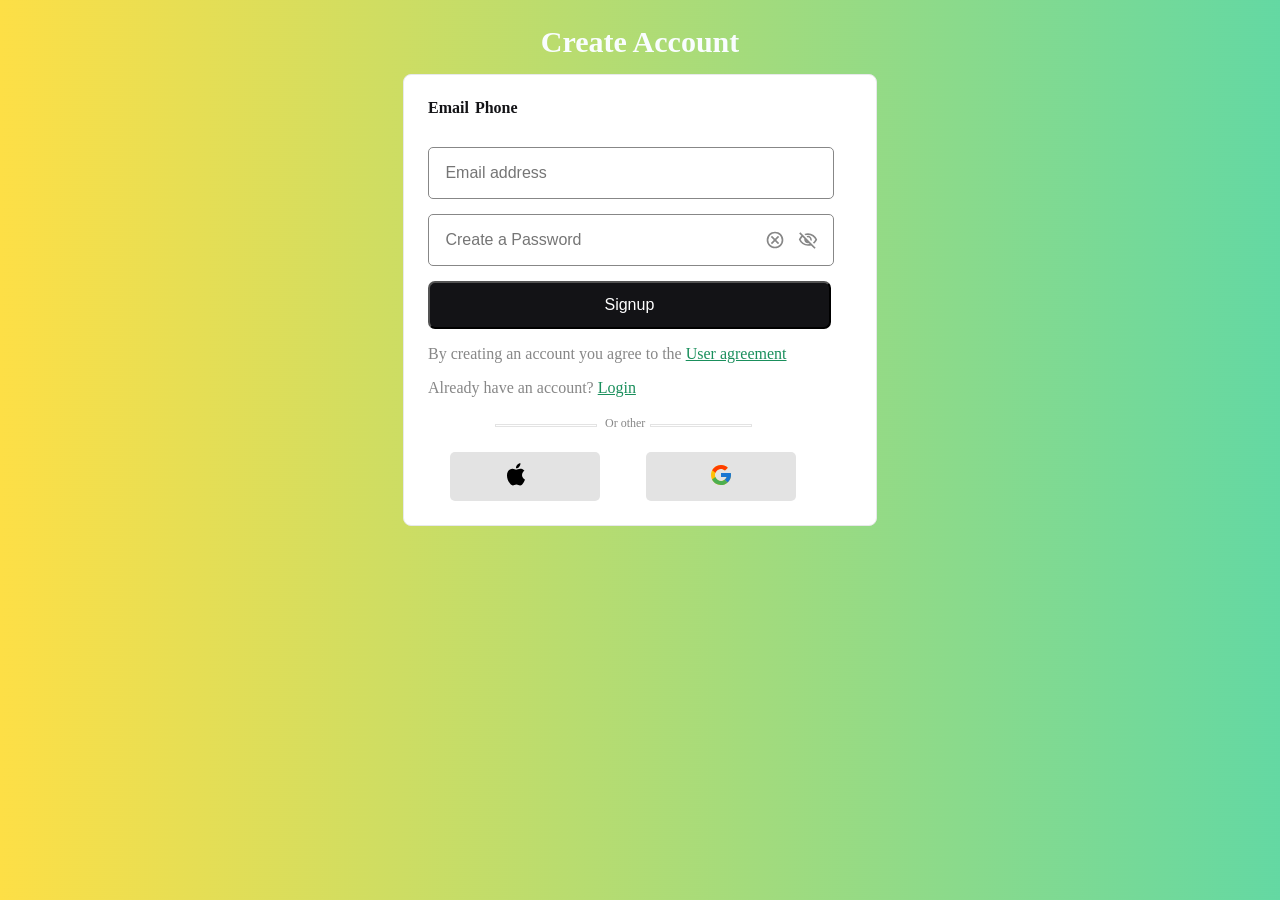
==== Public/signup.htm @ 79fd14b7 "added files" ====
<!DOCTYPE html>
<html lang="en">
<head>
    <meta charset="UTF-8">
    <meta name="viewport" content="width=device-width, initial-scale=1.0">
    <link rel="stylesheet" href="/FE/css/login.css">
    <link rel="stylesheet" href="css/login.css">
    
    <link rel="stylesheet" href="css/sigin-style.css">
    <title>Signup</title>
</head>
<body>
    <style>
    </style>
        <section class="header">
            <header>
                <h1> Create Account</h1>
            </header>
            

        </section>
        <div class="container">
    
        <!-- <section class="scan-qr">
            <div id="scan-qr">
            </div>
            <div class="scan-txt">
                <p id="txt1">Login with QR code</p>
                <p id="txt2">kindly scan code with <a href="#">app</a> for quick login</p>
            </div>
        </section> -->
        <main class="style-container">
            <div class="label">
                <span class="em-style">Email</span>
                
                <span class="em-style">Phone</span>
            </div>
            <form action="back.php" method="post" name="login-form">
                <div class="name-email">
                    <span class="p-w">
                    <input type="text" name="email" id="email" placeholder=" Email address" autocomplete="on">
                    </span>
                    <div class="email-error">
                        <!--  -->
                    </div>
                    
                </div>

                <div class="password">

                    <span class="p-w">
                        <input type="password" name="pass" id="password" minlength="6" placeholder=" Create a Password" autocomplete="on">
                        <span class="icon delete" title="clear Password"></span>
                        <span class="icon reveal" title="show password"></span>
                    </span>
                    <div class="pass-error"></div>
                    
                </div>
                
                
                <div class="submit">
                    <input type="submit" value="Signup"  id="login">
                    <span id="rotate"></span>
                </div>
            </form>

            <aside>
                <p> By creating an account you agree to the <a href="/USER-AG">User agreement</a></p>
                <p> Already have an account? <a href="/">Login</a></p>
            </aside>
        
        <section class="oauth">
            <div class="other">
                <span> Or other</span>
              
            </div>
                <div class="oauth-btn">
                    <div class="btn-1">
                        <button class="btn-0">
                            <svg xmlns aria-hidden="true" viewBox="0 0 30 30" width="30px" height="30px" >    <path d="M25.565,9.785c-0.123,0.077-3.051,1.702-3.051,5.305c0.138,4.109,3.695,5.55,3.756,5.55 c-0.061,0.077-0.537,1.963-1.947,3.94C23.204,26.283,21.962,28,20.076,28c-1.794,0-2.438-1.135-4.508-1.135 c-2.223,0-2.852,1.135-4.554,1.135c-1.886,0-3.22-1.809-4.4-3.496c-1.533-2.208-2.836-5.673-2.882-9 c-0.031-1.763,0.307-3.496,1.165-4.968c1.211-2.055,3.373-3.45,5.734-3.496c1.809-0.061,3.419,1.242,4.523,1.242 c1.058,0,3.036-1.242,5.274-1.242C21.394,7.041,23.97,7.332,25.565,9.785z M15.001,6.688c-0.322-1.61,0.567-3.22,1.395-4.247 c1.058-1.242,2.729-2.085,4.17-2.085c0.092,1.61-0.491,3.189-1.533,4.339C18.098,5.937,16.488,6.872,15.001,6.688z"/>
                        </svg>

                        </button>
                    </div>
                    <div class="btn-2">
                        <button>
                            <svg aria-hidden="true"  viewBox="0 0 48 48" width="48px" height="18px"><path fill="#FFC107" d="M43.611,20.083H42V20H24v8h11.303c-1.649,4.657-6.08,8-11.303,8c-6.627,0-12-5.373-12-12c0-6.627,5.373-12,12-12c3.059,0,5.842,1.154,7.961,3.039l5.657-5.657C34.046,6.053,29.268,4,24,4C12.955,4,4,12.955,4,24c0,11.045,8.955,20,20,20c11.045,0,20-8.955,20-20C44,22.659,43.862,21.35,43.611,20.083z"/><path fill="#FF3D00" d="M6.306,14.691l6.571,4.819C14.655,15.108,18.961,12,24,12c3.059,0,5.842,1.154,7.961,3.039l5.657-5.657C34.046,6.053,29.268,4,24,4C16.318,4,9.656,8.337,6.306,14.691z"/><path fill="#4CAF50" d="M24,44c5.166,0,9.86-1.977,13.409-5.192l-6.19-5.238C29.211,35.091,26.715,36,24,36c-5.202,0-9.619-3.317-11.283-7.946l-6.522,5.025C9.505,39.556,16.227,44,24,44z"/><path fill="#1976D2" d="M43.611,20.083H42V20H24v8h11.303c-0.792,2.237-2.231,4.166-4.087,5.571c0.001-0.001,0.002-0.001,0.003-0.002l6.19,5.238C36.971,39.205,44,34,44,24C44,22.659,43.862,21.35,43.611,20.083z"/></svg>
                        </button>
                    </div>
                    
                
                </div>
            </main>
        </section>

    </div>
    <script src="dom.js/login.js"></script>
    <script src="/FE/dom.js/login.js"></script>
</body>

</html>
---- Public/css/login.css ----
body{
    margin: auto;
    min-height: 100%;
    margin:auto;
    overflow:auto;
    background-color: rgb(29, 68, 66);;
}

main{
    padding: 24px 16px;
    margin: 0 16px;
    background-color: #fff;
    border-radius: 8px;
    border: 1px solid #e7e9ea;
}


.header{
    display: flex;
    justify-content: center;
    overflow: hidden;
}
.header h1{
    font-size: 30px;
    font-weight: 700;
    color: #f9fdff;
    overflow: hidden;
    font-family: proxima-nova;
    margin-bottom: 15px;
}
section.scan-qr{
    display: none;
}
form{
    width: 100%;
    overflow: hidden;
}
.password{
    margin: 15px 20px 15px 0px;
}
.name-email{
    margin: 30px 20px 10px 0px;   
}
label{
    display: block;
    padding-bottom: 4px;
    color: #878787;
    overflow: hidden;
    font-size: 12px;
    font-family: sans-serif;
}
span.p-w{
   border: 1px solid #878787;
    width: 100%;
    overflow: hidden;
    display: flex;
    justify-content: space-between;
    border-radius: 5px;

}
span.p-w:hover{
    border: 1px solid #1a8f5c;
     width: 100%;
     border-radius: 5px;
 
 }
 span.p-w:active{
    border: 1px solid #1a8f5c;
     width: 100%;
     border-radius: 5px;
 
 }
 input#email {
    width: 100%;
 }
 input#password{
    width: 75%;
 }
input[type=text], input[type=password]{
    height: 48px;
    /* width: 100%; */
    border: 1px;
    margin: 0px 10px;
    /* padding-left: 12px; */
    font-size: 16px;
    border-radius: 5px;
 
}
input[type=text], input[type=password]:focus{
    border: 1px #1a8f5c;
}

.submit{
    margin-top: 15px;
}
input[type=submit]{
    width: 95%;
    height: 48px;
    background-color: #131316;
    color: white;
    font-size: inherit;
    border-radius: 7px;
    cursor: pointer;
    outline: none;
}
input[type=submit]:hover{
    background-color: #222225;
}
.error{
    margin-top: 4px;
    font-size: 14px;
    font-weight: 400;
    line-height: 20px;
    color: #c44749;
}

.display-error{
    position: relative;
    /* margin-top: 4px; */
    font-size: 14px;
    font-weight: 400;
    line-height: 20px;
    color: #c44749;
    transform: translateY(15%);
    transition: transform 0.3s ease-in-out;

}

#password:focus{
    outline: none; 
    text-emphasis-color: green;
}
#email:focus{
    outline: none; 
    text-emphasis-color: #1a8f5c;
    text-shadow: #1a8f5c;
}

.icon {
    background-repeat: no-repeat;
    background-position: center;
    width: 20px;
    box-sizing: border-box;
    margin-right: 5px;
    cursor: pointer;
}



.reveal {
    background-image: url('icons/visibility_off.svg');
    margin-right: 15px;
}

.forgot-p{
    overflow: hidden;
}

.forgot-p a{
    text-decoration: none;
    cursor: pointer;
    font-weight: 600;
    overflow: hidden;
    color: #1a8f5c;
}
.forgot-p a:hover{
    display: inline-block;
    color: #35358585;
}

aside{
    overflow: hidden;
    color: #878787;
}

aside p a{
    color: #1a8f5c;
}

.oauth{
    margin: 2px 25px 0px 2px;
}
.other{
    display: flex;
    align-items: center;
    justify-content: space-between;
    margin-bottom: 20px;
    overflow: hidden;
}
.oauth span{
    margin: 0 25px; 
    font-size: 12px; 
    line-height: 17px; 
    color: #878787;
    padding-left: 35px;
    border-left-width: 2px;

}
.oauth span::before{
    content: "";
    flex: 1;
    display: inline-block;
    width: 100px;
    height: 0.5px;
    border: 1px solid #e3e3e3;
    margin: 0 5px;

}
.oauth span::after{
    content: "";
    flex: 1;
    display: inline-block;
    width: 100px;
    height: 0.5px;
    border: 1px solid #e3e3e3;
    margin: 0 5px;
}

.oauth-btn{
    display: flex;
    flex-wrap: wrap;
    overflow: hidden;
    gap: 16px;
}


.btn-1 {
    margin: 0px 0px 0px 20px;
    color: #000;
    width: 150px;
    box-sizing: border-box;
    padding: 10px;
    overflow: hidden;
    border-radius: 5px;
    background-color: #e3e3e3;
    border-radius: 5px;
    cursor: pointer;
}

.btn-2 {
    margin: 0px 0px 0px 30px;
    color: #000;
    padding: 10px;
    background-color: #e3e3e3;
    width: 150px;
    border-radius: 5px;
    box-sizing: border-box;
    cursor: pointer;
}

.btn-1:hover, .btn-2:hover{
   background-color:#878787;
}
button{
    background: transparent;
    border: none;
    outline: none;
    height: 24px;
    cursor: pointer;
}
svg{
   height: inherit;
    padding: 0px 0px 0px 35px;
    
}


@media (max-width: 500px) {
    .oauth{
        margin:0%;
    }
    .oauth span{
        margin: 0px 0px 0px 12px;
        padding-left: 0%;
    }
    .btn-2{
        margin: auto;
        width: 120px;
        
  }
  .btn-1{
    margin-right: 4px;
    margin-bottom: 4px;
    width: 120px;
  }
}

@media  (min-width: 650px) and (max-width:1023px) {
    body{
        /* background: rgb(255,212,13);
        background: linear-gradient(90deg, rgba(255,212,13,0.9948354341736695) 0%, rgba(1,191,135,1) 45%, rgba(47,86,88,1) 100%); */
        background-image: url("icons/cool-background.png");
        /* background-repeat: no-repeat;
        background-size: contain; */
       
    }
    .header{
        margin-top: 30px;
    }
    .container{
    display: flex;
    align-items: center;
    justify-content: space-evenly;  
   }
    main {
        background-color: #fff;
        border-radius: 8px;
        border: 1px solid #e7e9ea;
        margin: 0;
        width: 424px;
        padding: 24px;
    }
    .delete {
        display: none;
        background-image: url('icons/cancel.svg');
    }
}
@media (min-width: 1024px) {
    body{
        /* background: rgb(255,212,13);
        background: linear-gradient(90deg, rgba(255,212,13,0.9948354341736695) 0%, rgba(1,191,135,1) 45%, rgba(47,86,88,1) 100%); */
        background-image: url("icons/cool-background.png");
        /* background-repeat: no-repeat;
        background-size: contain; */
       
    }
    .container{
    display: flex;
    align-items: center;
    justify-content: space-evenly;  
   }
   section.scan-qr{
    display: grid;
    place-items: center;
    align-items: center;
   
    margin-right: 80px;
    width: 420px;
    height: 369px;
    background: #e7e9ea;
    border-radius: 8px;
    align-self: center;
   }
   div#scan-qr{
    margin: 0 auto;
    width: 156px;
    margin-top: 45px;
    margin-left: 125px;
    align-self: center;
    height: 156px;
    background: #fff;
   }
   .scan-txt p#txt1{
    font-size: 22px;
    font-weight: 700;
    line-height: 27px;
    color: #131316;
    margin-bottom: 0px;
    font-style: normal;
    text-align: center;
    font-family: sans-serif;
   }
   .scan-txt p#txt2{
    margin-top: 0px;

   }
   .scan-txt P#txt2 a{
    color: #1a8f5c;
    cursor: pointer;
    text-decoration: none;
    text-emphasis: none;
   }
    main {
        background-color: #fff;
        border-radius: 8px;
        border: 1px solid #e7e9ea;
        margin: 0;
        width: 424px;
        padding: 24px;
    }
    .delete {
        display: none;
        background-image: url('icons/cancel.svg');
    }
}
---- Public/css/sigin-style.css ----
label{
    display: unset;
    padding-bottom: unset;
    color: unset;
    overflow: unset;
    font-size: unset;
    font-family: unset;
}
.label{
    display: flex;
}

span.em-style{
    display: flex;
    margin-right: 6px;
    justify-content: flex-start;
    color: #131316;
    cursor: pointer;
    font-weight: 600;
} 

span.em-style:active{
    border-bottom: 4px solid #119e5f;
    cursor:pointer; 
}
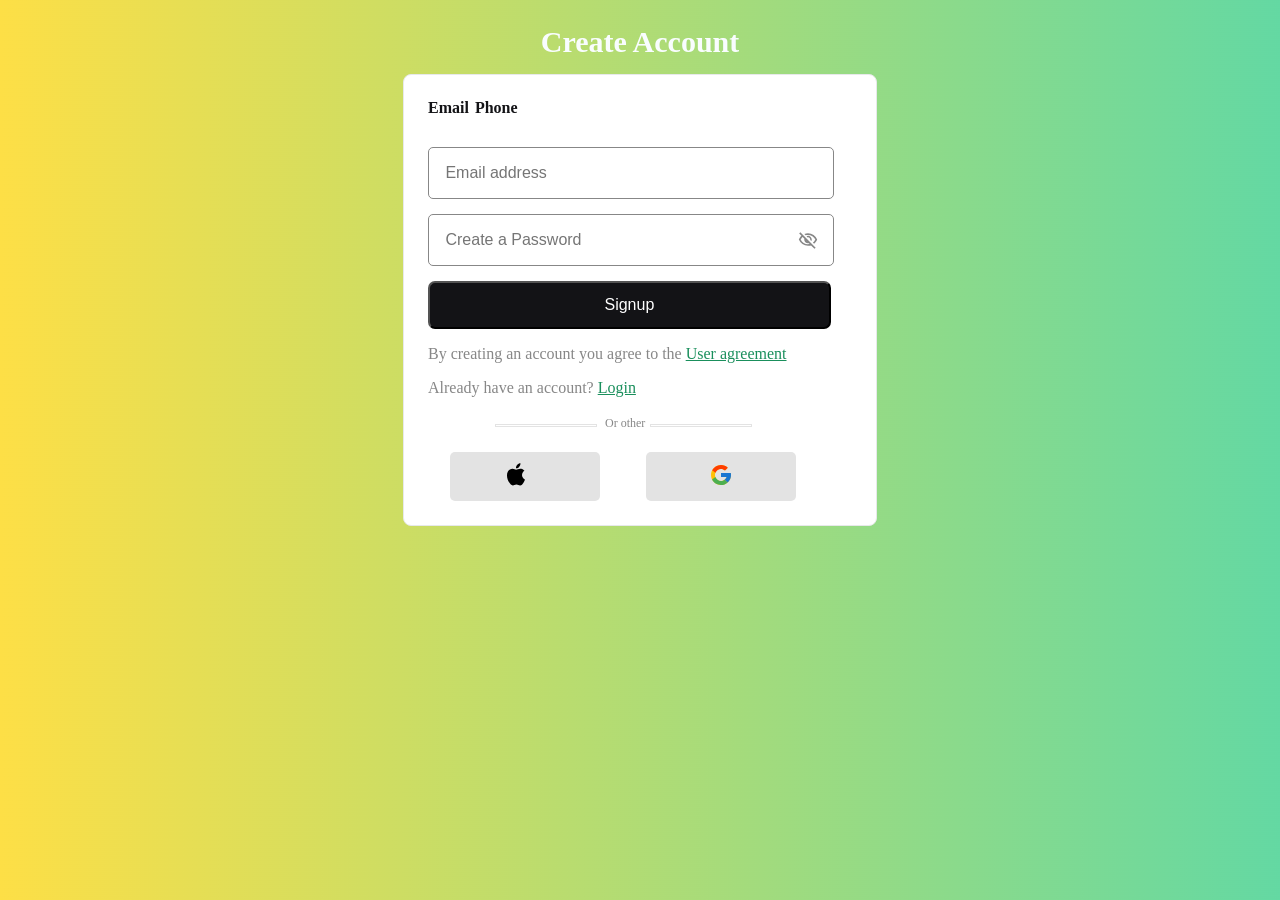
==== commit ca841cac: "added js for form submission" ====
--- a/Public/signup.htm
+++ b/Public/signup.htm
@@ -35,7 +35,7 @@
                 
                 <span class="em-style">Phone</span>
             </div>
-            <form action="back.php" method="post" name="login-form">
+            <form action="/register" method="POST" name="login-form">
                 <div class="name-email">
                     <span class="p-w">
                     <input type="text" name="email" id="email" placeholder=" Email address" autocomplete="on">
@@ -66,7 +66,7 @@
 
             <aside>
                 <p> By creating an account you agree to the <a href="/USER-AG">User agreement</a></p>
-                <p> Already have an account? <a href="/">Login</a></p>
+                <p> Already have an account? <a href="./login.htm">Login</a></p>
             </aside>
         
         <section class="oauth">
@@ -94,8 +94,8 @@
         </section>
 
     </div>
-    <script src="dom.js/login.js"></script>
-    <script src="/FE/dom.js/login.js"></script>
+    <script src="dom.js/reveal.js"></script>
+    <script src="/FE/dom.js/reveal.js"></script>
 </body>
 
 </html>
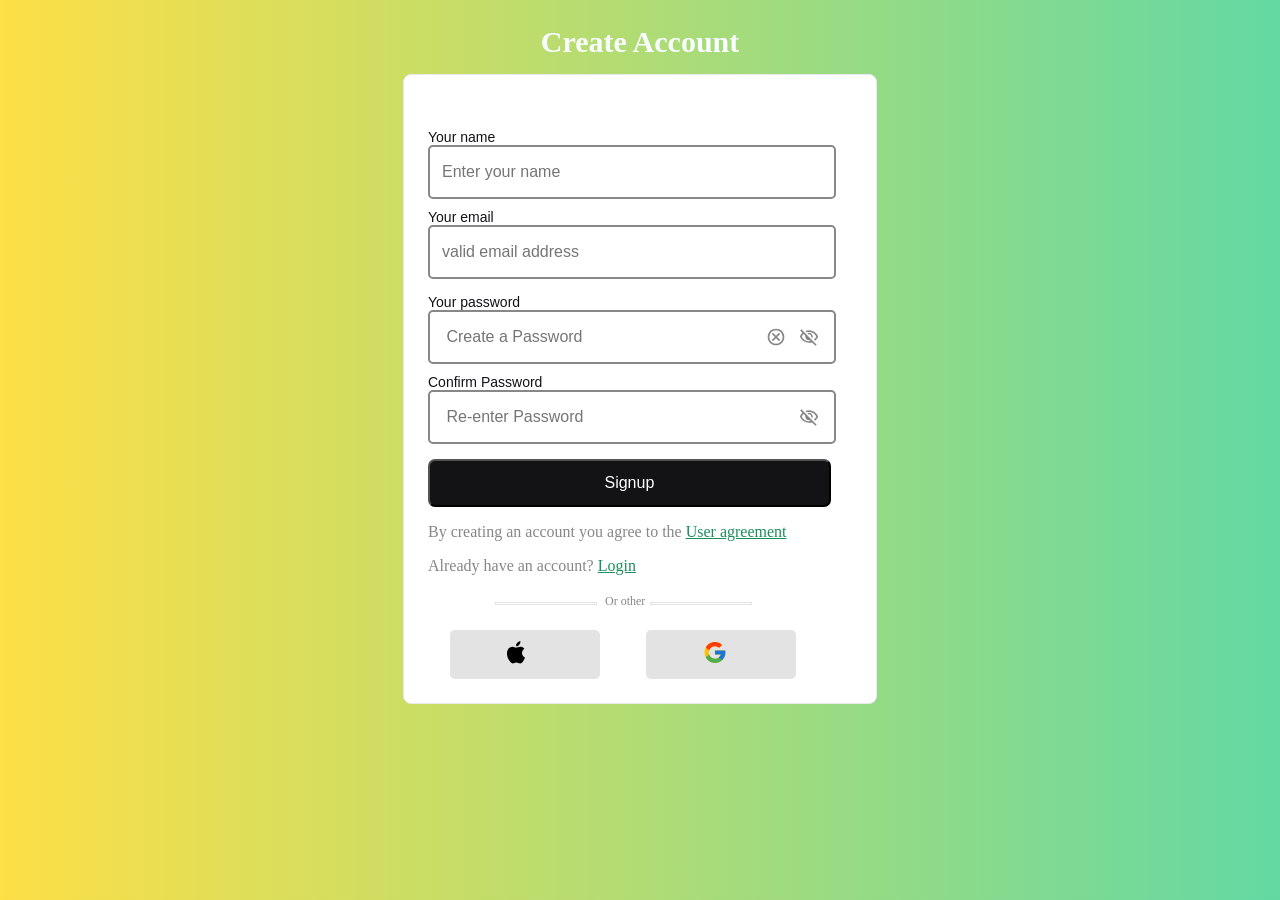
==== commit f237417c: "Added endpoints to form" ====
--- a/Public/signup.htm
+++ b/Public/signup.htm
@@ -3,7 +3,6 @@
 <head>
     <meta charset="UTF-8">
     <meta name="viewport" content="width=device-width, initial-scale=1.0">
-    <link rel="stylesheet" href="/FE/css/login.css">
     <link rel="stylesheet" href="css/login.css">
     
     <link rel="stylesheet" href="css/sigin-style.css">
@@ -30,29 +29,35 @@
             </div>
         </section> -->
         <main class="style-container">
-            <div class="label">
-                <span class="em-style">Email</span>
-                
-                <span class="em-style">Phone</span>
-            </div>
-            <form action="/register" method="POST" name="login-form">
-                <div class="name-email">
+            <form action="http://localhost:8000/api/v1/register" method="POST" name="login-form">
+                <div class="name">
+                    <label for="name"> Your name</label>
                     <span class="p-w">
-                    <input type="text" name="email" id="email" placeholder=" Email address" autocomplete="on">
+                    <input type="text" name="name" id="name" placeholder="Enter your name" autocomplete="on">
                     </span>
-                    <div class="email-error">
-                        <!--  -->
+                    <div class="email">
+                        <label for="email">Your email</label>
+                        <span class="p-w">
+                            <input type="text" name="email" id="email" placeholder="valid email address" autocomplete="on">
+                            </span>
                     </div>
                     
                 </div>
 
                 <div class="password">
-
+                    <label for="password">Your password</label>
                     <span class="p-w">
-                        <input type="password" name="pass" id="password" minlength="6" placeholder=" Create a Password" autocomplete="on">
+                        <input type="password" name="password" id="password" minlength="8" placeholder=" Create a Password">
                         <span class="icon delete" title="clear Password"></span>
                         <span class="icon reveal" title="show password"></span>
                     </span>
+                        <label for="password_confirm">Confirm Password</label>
+                    <span class="p-w">
+                        <input type="password" name="password_confirm" id="password_confirm" minlength="8" placeholder=" Re-enter Password">
+                        <span class="icon delete" title="clear Password"></span>
+                        <span class="icon reveal" title="show password"></span>
+                    </span>
+                    <div class="pass-error"></div>
                     <div class="pass-error"></div>
                     
                 </div>
@@ -83,9 +88,13 @@
                         </button>
                     </div>
                     <div class="btn-2">
-                        <button>
-                            <svg aria-hidden="true"  viewBox="0 0 48 48" width="48px" height="18px"><path fill="#FFC107" d="M43.611,20.083H42V20H24v8h11.303c-1.649,4.657-6.08,8-11.303,8c-6.627,0-12-5.373-12-12c0-6.627,5.373-12,12-12c3.059,0,5.842,1.154,7.961,3.039l5.657-5.657C34.046,6.053,29.268,4,24,4C12.955,4,4,12.955,4,24c0,11.045,8.955,20,20,20c11.045,0,20-8.955,20-20C44,22.659,43.862,21.35,43.611,20.083z"/><path fill="#FF3D00" d="M6.306,14.691l6.571,4.819C14.655,15.108,18.961,12,24,12c3.059,0,5.842,1.154,7.961,3.039l5.657-5.657C34.046,6.053,29.268,4,24,4C16.318,4,9.656,8.337,6.306,14.691z"/><path fill="#4CAF50" d="M24,44c5.166,0,9.86-1.977,13.409-5.192l-6.19-5.238C29.211,35.091,26.715,36,24,36c-5.202,0-9.619-3.317-11.283-7.946l-6.522,5.025C9.505,39.556,16.227,44,24,44z"/><path fill="#1976D2" d="M43.611,20.083H42V20H24v8h11.303c-0.792,2.237-2.231,4.166-4.087,5.571c0.001-0.001,0.002-0.001,0.003-0.002l6.19,5.238C36.971,39.205,44,34,44,24C44,22.659,43.862,21.35,43.611,20.083z"/></svg>
-                        </button>
+                        <a href="http://localhost:8000/auth/google">
+                            <svg aria-hidden="true"  viewBox="0 0 48 48" width="48px" height="25px">
+                                <path fill="#FFC107" d="M43.611,20.083H42V20H24v8h11.303c-1.649,4.657-6.08,8-11.303,8c-6.627,0-12-5.373-12-12c0-6.627,5.373-12,12-12c3.059,0,5.842,1.154,7.961,3.039l5.657-5.657C34.046,6.053,29.268,4,24,4C12.955,4,4,12.955,4,24c0,11.045,8.955,20,20,20c11.045,0,20-8.955,20-20C44,22.659,43.862,21.35,43.611,20.083z"/>
+                                <path fill="#FF3D00" d="M6.306,14.691l6.571,4.819C14.655,15.108,18.961,12,24,12c3.059,0,5.842,1.154,7.961,3.039l5.657-5.657C34.046,6.053,29.268,4,24,4C16.318,4,9.656,8.337,6.306,14.691z"/>
+                                <path fill="#4CAF50" d="M24,44c5.166,0,9.86-1.977,13.409-5.192l-6.19-5.238C29.211,35.091,26.715,36,24,36c-5.202,0-9.619-3.317-11.283-7.946l-6.522,5.025C9.505,39.556,16.227,44,24,44z"/>
+                                <path fill="#1976D2" d="M43.611,20.083H42V20H24v8h11.303c-0.792,2.237-2.231,4.166-4.087,5.571c0.001-0.001,0.002-0.001,0.003-0.002l6.19,5.238C36.971,39.205,44,34,44,24C44,22.659,43.862,21.35,43.611,20.083z"/></svg>
+                            </a>
                     </div>
                     
                 
@@ -95,7 +104,6 @@
 
     </div>
     <script src="dom.js/reveal.js"></script>
-    <script src="/FE/dom.js/reveal.js"></script>
 </body>
 
 </html>
--- a/Public/css/login.css
+++ b/Public/css/login.css
@@ -38,7 +38,7 @@
 .password{
     margin: 15px 20px 15px 0px;
 }
-.name-email{
+.name, .emaill{
     margin: 30px 20px 10px 0px;   
 }
 label{
@@ -50,7 +50,7 @@
     font-family: sans-serif;
 }
 span.p-w{
-   border: 1px solid #878787;
+   border: 2px solid #878787;
     width: 100%;
     overflow: hidden;
     display: flex;
@@ -70,10 +70,10 @@
      border-radius: 5px;
  
  }
- input#email {
+ input#email, input#name {
     width: 100%;
  }
- input#password{
+ input#password, input#password_confirm{
     width: 75%;
  }
 input[type=text], input[type=password]{
@@ -130,7 +130,12 @@
     outline: none; 
     text-emphasis-color: green;
 }
-#email:focus{
+
+#password_confirm:focus{
+    outline: none; 
+    text-emphasis-color: green;
+}
+#email:focus, #name:focus{
     outline: none; 
     text-emphasis-color: #1a8f5c;
     text-shadow: #1a8f5c;
--- a/Public/css/sigin-style.css
+++ b/Public/css/sigin-style.css
@@ -1,11 +1,3 @@
-label{
-    display: unset;
-    padding-bottom: unset;
-    color: unset;
-    overflow: unset;
-    font-size: unset;
-    font-family: unset;
-}
 .label{
     display: flex;
 }
@@ -24,3 +16,9 @@
     cursor:pointer; 
 }
 
+label{
+    margin: 10px 0px 0px 0px;
+    color: #131316;
+    padding-bottom: 0px;
+    font-size: 14px;
+}
